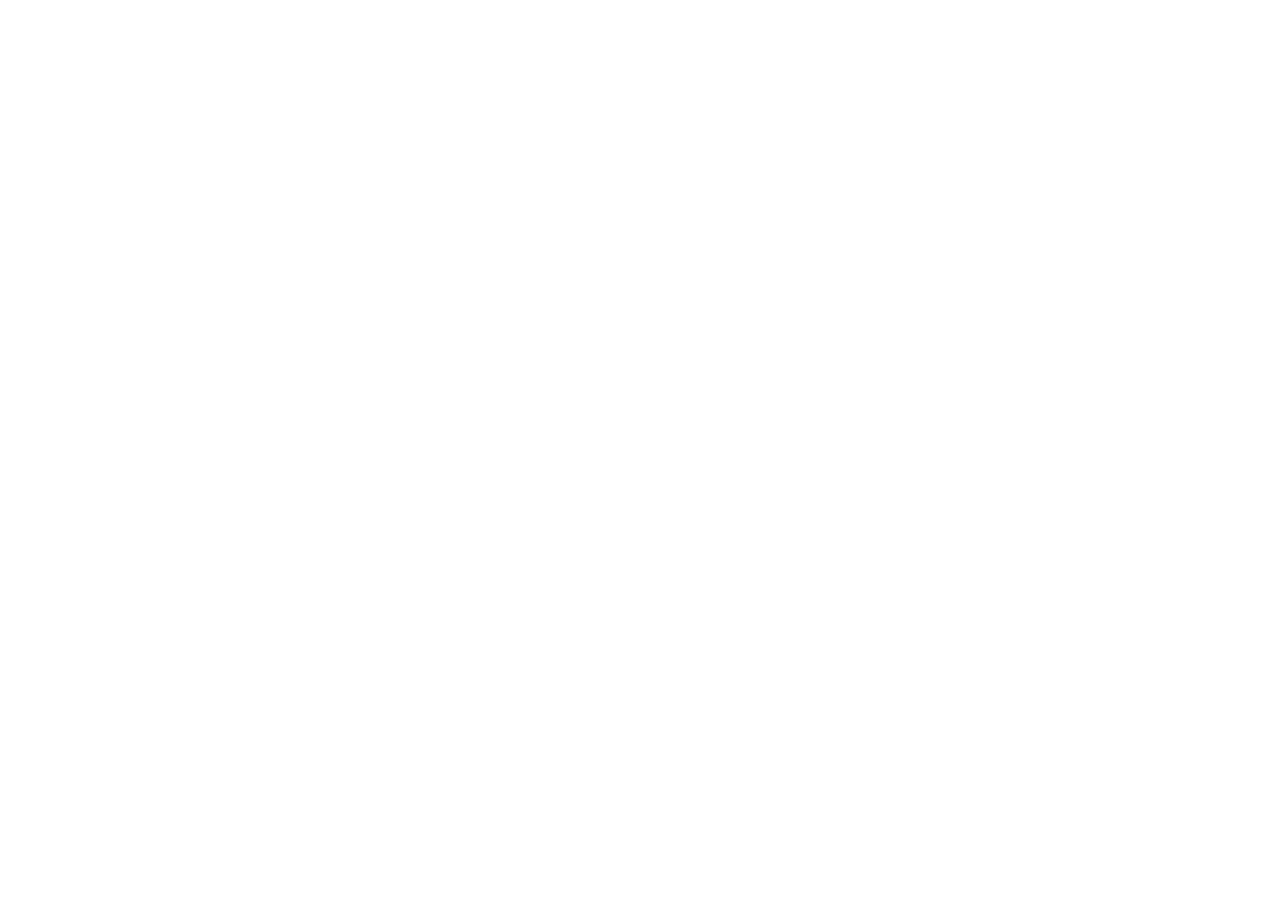
==== adicional.html @ e72a82e7 "creación de archivos html" ====
<!DOCTYPE html>
<html lang="en">
  <head>
    <meta charset="UTF-8" />
    <meta name="viewport" content="width=device-width, initial-scale=1.0" />
    <title>Document</title>
  </head>
  <body></body>
</html>
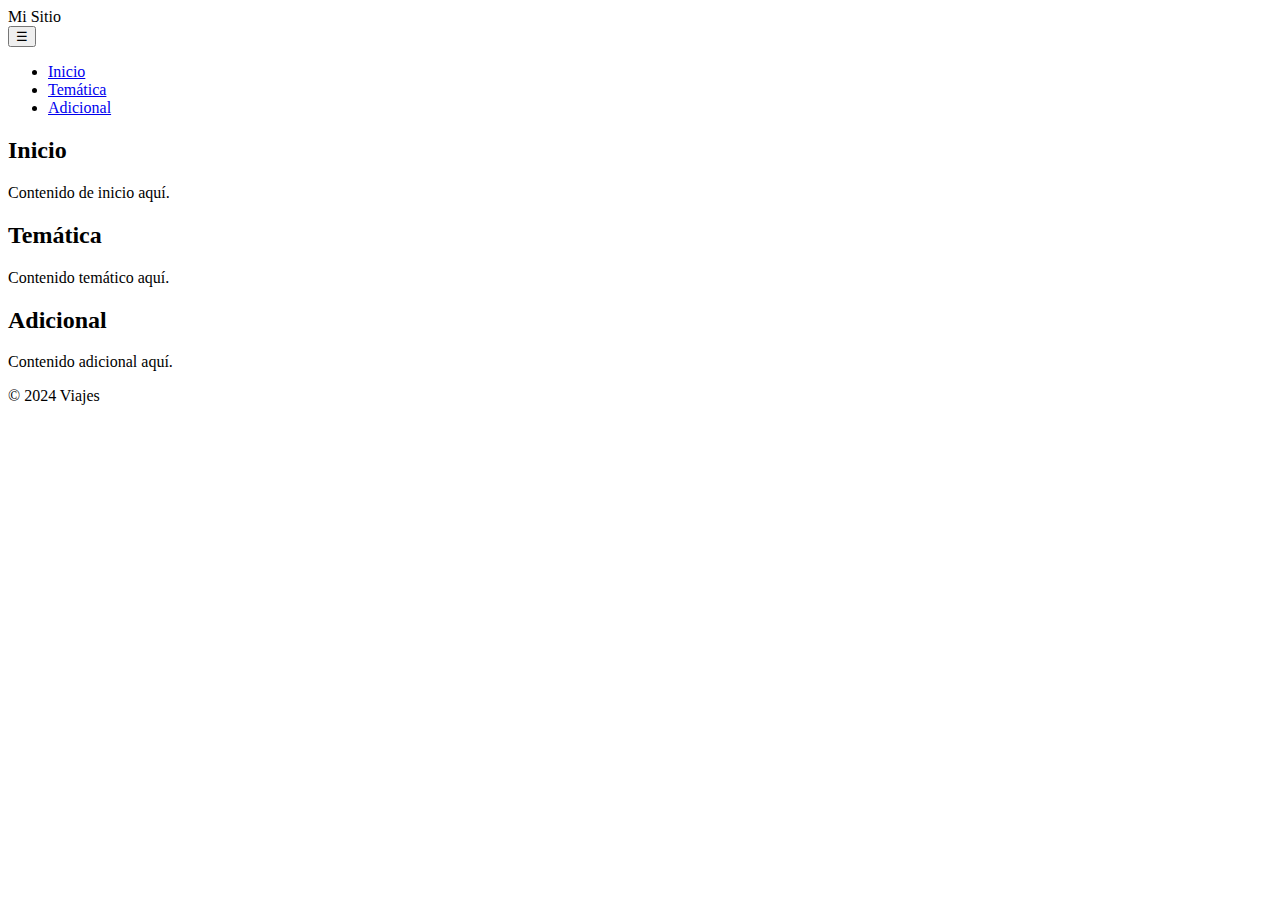
==== commit 66168230: "se agrega header a html" ====
--- a/adicional.html
+++ b/adicional.html
@@ -5,5 +5,35 @@
     <meta name="viewport" content="width=device-width, initial-scale=1.0" />
     <title>Document</title>
   </head>
-  <body></body>
+  <body>
+    <header>
+      <div class="logo">Mi Sitio</div>
+      <button class="toggle-button" id="toggle-button">☰</button>
+      <nav id="nav-menu" class="nav-menu">
+        <ul>
+          <li><a href="index.html">Inicio</a></li>
+          <li><a href="adicional.html">Temática</a></li>
+          <li><a href="tematica.html">Adicional</a></li>
+        </ul>
+      </nav>
+    </header>
+    <main>
+      <section id="inicio">
+        <h2>Inicio</h2>
+        <p>Contenido de inicio aquí.</p>
+      </section>
+      <section id="tematica">
+        <h2>Temática</h2>
+        <p>Contenido temático aquí.</p>
+      </section>
+      <section id="adicional">
+        <h2>Adicional</h2>
+        <p>Contenido adicional aquí.</p>
+      </section>
+    </main>
+    <script src="script.js"></script>
+    <footer class="text-center">
+      <p>&copy; 2024 Viajes</p>
+    </footer>
+  </body>
 </html>
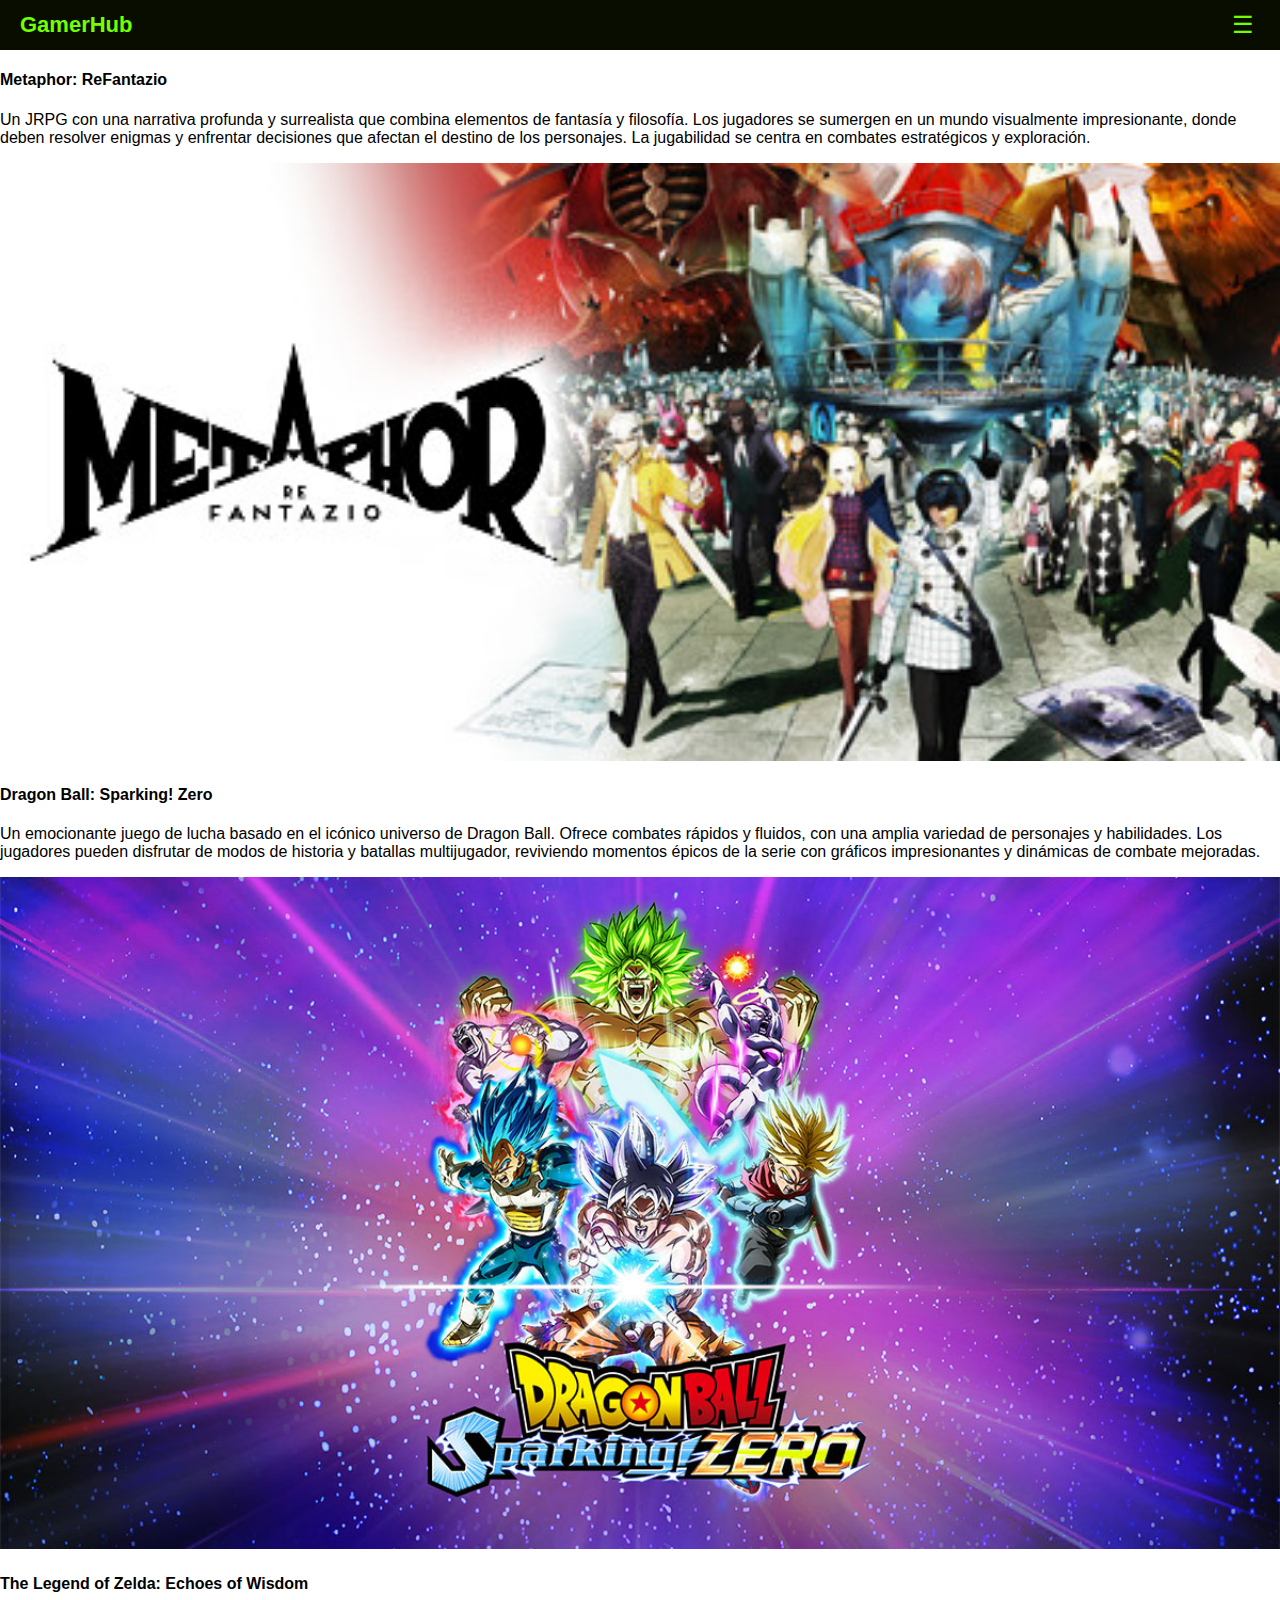
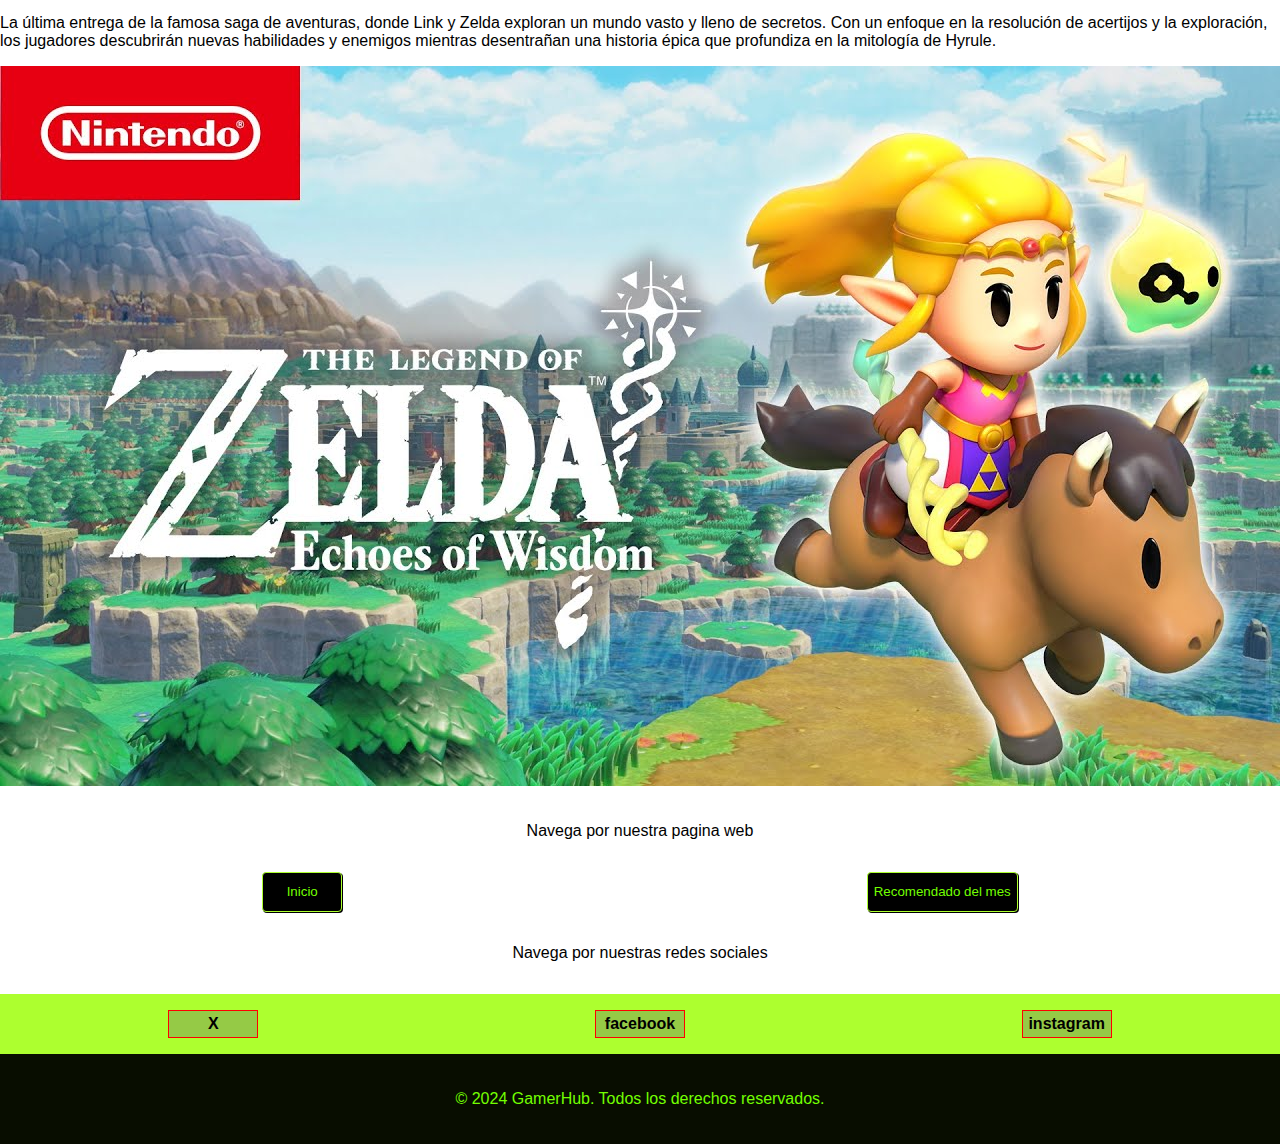
==== commit 81dfc7f2: "se hace el archivo html con el contenido para la seccion adicional" ====
--- a/adicional.html
+++ b/adicional.html
@@ -3,37 +3,124 @@
   <head>
     <meta charset="UTF-8" />
     <meta name="viewport" content="width=device-width, initial-scale=1.0" />
-    <title>Document</title>
+    <title>web-static-adicional</title>
+    <!-- link css -->
+    <link rel="stylesheet" href="styles.css" />
   </head>
   <body>
+    <!-- header -->
     <header>
-      <div class="logo">Mi Sitio</div>
+      <div class="nombre">GamerHub</div>
       <button class="toggle-button" id="toggle-button">☰</button>
       <nav id="nav-menu" class="nav-menu">
         <ul>
           <li><a href="index.html">Inicio</a></li>
-          <li><a href="adicional.html">Temática</a></li>
-          <li><a href="tematica.html">Adicional</a></li>
+          <li><a href="adicional.html">Ultimas novedades</a></li>
+          <li><a href="tematica.html">Recomendado del mes</a></li>
         </ul>
       </nav>
     </header>
+    <!-- inicio de seccion -->
     <main>
-      <section id="inicio">
-        <h2>Inicio</h2>
-        <p>Contenido de inicio aquí.</p>
-      </section>
-      <section id="tematica">
-        <h2>Temática</h2>
-        <p>Contenido temático aquí.</p>
-      </section>
       <section id="adicional">
-        <h2>Adicional</h2>
-        <p>Contenido adicional aquí.</p>
+        <!-- contenido de adicional -->
+        <div class="recomendados-container">
+          <div class="recomendado">
+            <div class="info-containt">
+              <h4 class="recomendado-titulo">Metaphor: ReFantazio</h4>
+              <p class="recomendado-info">
+                Un JRPG con una narrativa profunda y surrealista que combina
+                elementos de fantasía y filosofía. Los jugadores se sumergen en
+                un mundo visualmente impresionante, donde deben resolver enigmas
+                y enfrentar decisiones que afectan el destino de los personajes.
+                La jugabilidad se centra en combates estratégicos y exploración.
+              </p>
+            </div>
+            <div class="caratula">
+              <img
+                class="imagen-juego"
+                src="/img/metaphor.jpg"
+                alt="imagen de Metaphor"
+              />
+            </div>
+          </div>
+          <div class="recomendado">
+            <div class="info-containt">
+              <h4 class="recomendado-titulo">Dragon Ball: Sparking! Zero</h4>
+              <p class="recomendado-info">
+                Un emocionante juego de lucha basado en el icónico universo de
+                Dragon Ball. Ofrece combates rápidos y fluidos, con una amplia
+                variedad de personajes y habilidades. Los jugadores pueden
+                disfrutar de modos de historia y batallas multijugador,
+                reviviendo momentos épicos de la serie con gráficos
+                impresionantes y dinámicas de combate mejoradas.
+              </p>
+            </div>
+            <div class="caratula">
+              <img
+                class="imagen-juego"
+                src="/img/sparking-zero.jpg"
+                alt="imagen de Dragon Ball: Sparking! Zero"
+              />
+            </div>
+          </div>
+          <div class="recomendado">
+            <div class="info-containt">
+              <h4 class="recomendado-titulo">
+                The Legend of Zelda: Echoes of Wisdom
+              </h4>
+              <p class="recomendado-info">
+                La última entrega de la famosa saga de aventuras, donde Link y
+                Zelda exploran un mundo vasto y lleno de secretos. Con un
+                enfoque en la resolución de acertijos y la exploración, los
+                jugadores descubrirán nuevas habilidades y enemigos mientras
+                desentrañan una historia épica que profundiza en la mitología de
+                Hyrule.
+              </p>
+            </div>
+            <div class="caratula">
+              <img
+                class="imagen-juego"
+                src="/img/zelda.jpg"
+                alt="imagen de The Legend of Zelda: Echoes of Wisdom"
+              />
+            </div>
+          </div>
+        </div>
+        <!-- accesos directos -->
+        <div class="accesos-container">
+          <p class="center">Navega por nuestra pagina web</p>
+          <div class="botenes-container accesos">
+            <button class="acceso-boton">
+              <a href="index.html">Inicio</a>
+            </button>
+            <button class="acceso-boton">
+              <a href="tematica.html">Recomendado del mes</a>
+            </button>
+          </div>
+          <p class="center">Navega por nuestras redes sociales</p>
+          <div class="redes-container accesos">
+            <p class="red-container center">
+              <a href="https://x.com/alejand91422269 " class="social">X</a>
+            </p>
+            <p class="red-container center">
+              <a href="https://facebook.com/" class="social">facebook</a>
+            </p>
+            <p class="red-container center">
+              <a href="https://instagram.com/" class="social">instagram</a>
+            </p>
+          </div>
+        </div>
       </section>
     </main>
+    <!-- fin de seccion -->
+    <!-- script -->
     <script src="script.js"></script>
-    <footer class="text-center">
-      <p>&copy; 2024 Viajes</p>
+    <!-- footer -->
+    <footer>
+      <div class="footer-content">
+        <p>&copy; 2024 GamerHub. Todos los derechos reservados.</p>
+      </div>
     </footer>
   </body>
 </html>
--- a/styles.css
+++ b/styles.css
@@ -0,0 +1,193 @@
+/* tags */
+
+body {
+  font-family: Arial, sans-serif;
+  margin: 0;
+  padding: 0;
+}
+
+header {
+  display: flex;
+  justify-content: space-between;
+  align-items: center;
+  background-color: #080d00;
+  color: rgb(115, 255, 0);
+  padding: 10px 20px;
+}
+
+footer {
+  background-color: #080d00;
+  color: rgb(115, 255, 0);
+  text-align: center;
+  padding: 20px 0;
+  position: relative;
+  bottom: 0;
+  width: 100%;
+}
+
+img {
+  width: 100%;
+  height: 100%;
+}
+
+a {
+  text-decoration: none;
+}
+
+/* clases de ayuda */
+
+.center {
+  text-align: center;
+}
+
+/* clases de navbar */
+
+.nombre {
+  font-size: 22px;
+  font-weight: bold;
+}
+
+.toggle-button {
+  background: none;
+  border: none;
+  color: rgb(115, 255, 0);
+  font-size: 24px;
+  cursor: pointer;
+  display: none;
+}
+
+.nav-menu {
+  display: flex;
+  border-top: 1px solid greenyellow;
+}
+
+.nav-menu ul {
+  list-style: none;
+  padding: 8px;
+  margin: 0;
+  display: flex;
+  justify-content: space-evenly;
+}
+
+.nav-menu li {
+  margin: 0 15px;
+}
+
+.nav-menu a {
+  color: rgb(115, 255, 0);
+  text-decoration: none;
+}
+
+.nav-menu {
+  display: none;
+  flex-direction: column;
+  position: absolute;
+  top: 50px;
+  left: 0;
+  background-color: #080d00;
+  width: 100%;
+}
+
+.nav-menu.active {
+  display: flex;
+}
+
+.toggle-button {
+  display: block;
+}
+
+/* clases de footer */
+
+.footer-content {
+  max-width: 800px;
+  margin: 0 auto;
+}
+
+/* index content class */
+
+.inicio-content {
+  display: flex;
+  justify-content: space-around;
+  align-items: center;
+  min-height: 600px;
+  background-color: #d5ffb2;
+  color: #000;
+}
+
+.descripcion-nombre {
+  text-align: center;
+  font-family: "Oxanium", sans-serif;
+  font-size: 44px;
+}
+
+.descripcion {
+  max-width: 400px;
+  line-height: 1.6;
+  margin: 15px 0;
+  background-color: rgba(255, 255, 255, 0.8);
+  padding: 15px;
+  border-radius: 8px;
+  box-shadow: 10px 10px black;
+  border: 1px solid rgb(168, 237, 112);
+}
+
+.imagen-container {
+  max-width: 600px;
+}
+
+.accesos-container {
+  display: flex;
+  flex-direction: column;
+  row-gap: 16px;
+  padding-top: 16px;
+}
+
+.accesos {
+  display: flex;
+  justify-content: space-around;
+}
+
+.acceso-boton {
+  background-color: #000;
+  border-radius: 4px;
+  border: 1px solid greenyellow;
+  box-shadow: 1px 1px black;
+  min-width: 80px;
+  min-height: 40px;
+}
+
+.acceso-boton:hover {
+  box-shadow: 4px 2px black;
+  cursor: pointer;
+}
+
+.acceso-boton a {
+  color: rgba(115, 255, 0, 1);
+}
+
+.redes-container {
+  background-color: greenyellow;
+}
+
+.red-container {
+  border: 1px solid red;
+  padding: 4px;
+  background-color: rgb(149, 202, 70);
+  min-width: 80px;
+}
+
+.red-container:hover {
+  cursor: pointer;
+  background-color: rgb(156, 188, 107);
+}
+
+.social {
+  color: black;
+  font-size: 16px;
+  font-weight: bold;
+}
+
+/* adicional context class */
+
+.recomendados-container {
+}
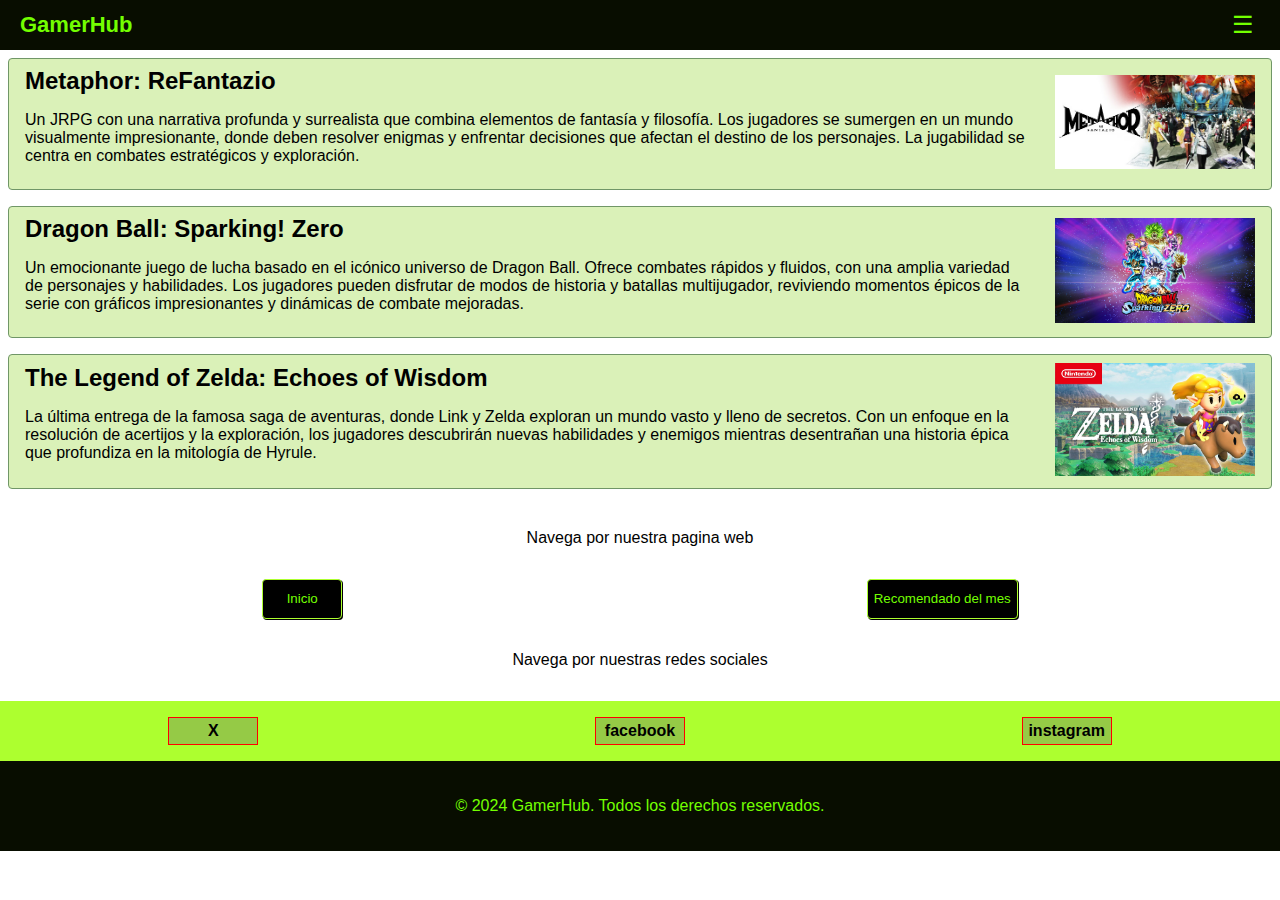
==== commit 5d7d4f43: "se arreglan enlaces de twitter" ====
--- a/adicional.html
+++ b/adicional.html
@@ -101,13 +101,22 @@
           <p class="center">Navega por nuestras redes sociales</p>
           <div class="redes-container accesos">
             <p class="red-container center">
-              <a href="https://x.com/alejand91422269 " class="social">X</a>
+              <a
+                href="https://x.com/alejand91422268?s=09"
+                target="_blank"
+                class="social"
+                >X</a
+              >
             </p>
             <p class="red-container center">
-              <a href="https://facebook.com/" class="social">facebook</a>
+              <a href="https://facebook.com/" target="_blank" class="social"
+                >facebook</a
+              >
             </p>
             <p class="red-container center">
-              <a href="https://instagram.com/" class="social">instagram</a>
+              <a href="https://instagram.com/" target="_blank" class="social"
+                >instagram</a
+              >
             </p>
           </div>
         </div>
--- a/styles.css
+++ b/styles.css
@@ -190,4 +190,36 @@
 /* adicional context class */
 
 .recomendados-container {
-}
+  display: flex;
+  flex-direction: column;
+  row-gap: 16px;
+  padding: 8px;
+}
+
+.recomendado {
+  display: flex;
+  align-items: center;
+  justify-content: space-between;
+  background-color: rgb(218, 241, 184);
+  border: 1px solid rgb(112, 150, 103);
+  padding: 8px 16px;
+  border-radius: 4px;
+}
+
+.info-containt {
+  width: 1000px;
+}
+
+.caratula {
+  width: 200px;
+}
+
+.imagen-juego {
+  width: 100%;
+}
+
+.recomendado-titulo {
+  font-size: 24px;
+  margin: 0;
+  margin-bottom: 12px;
+}
